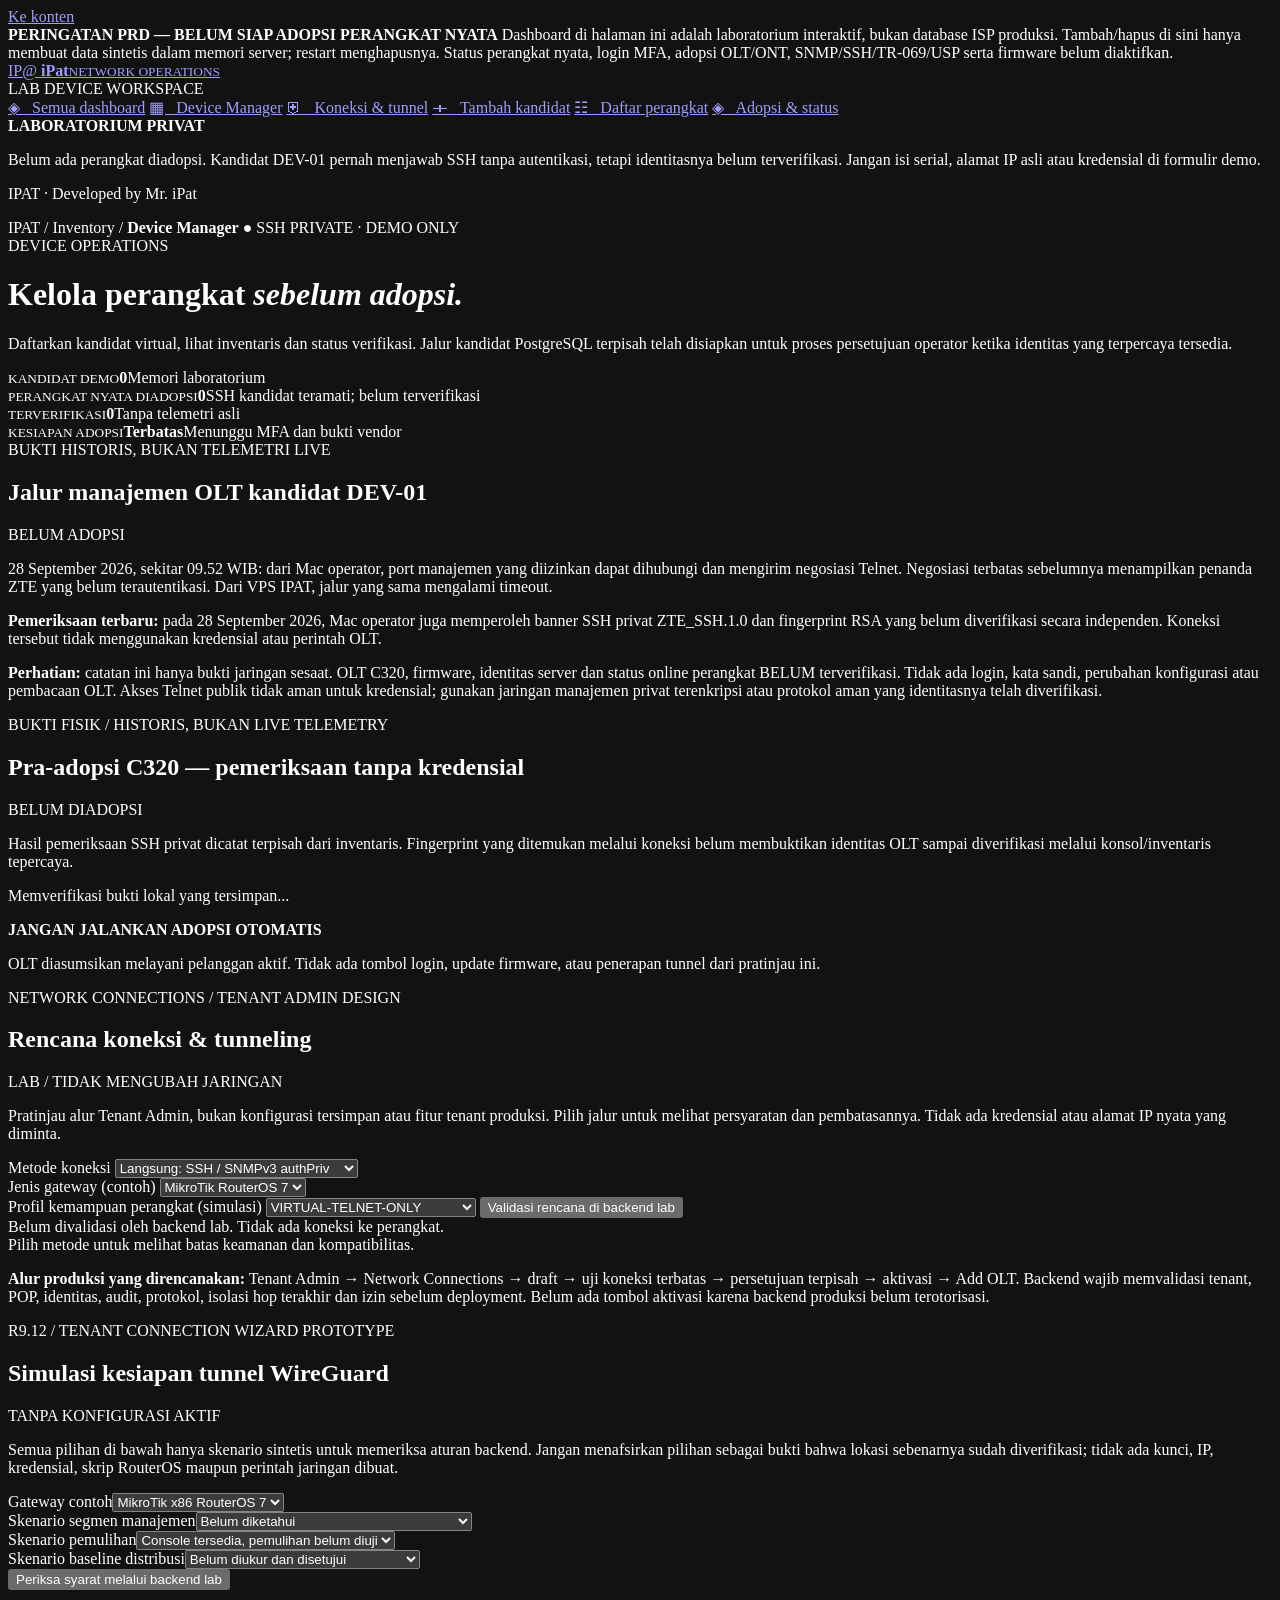
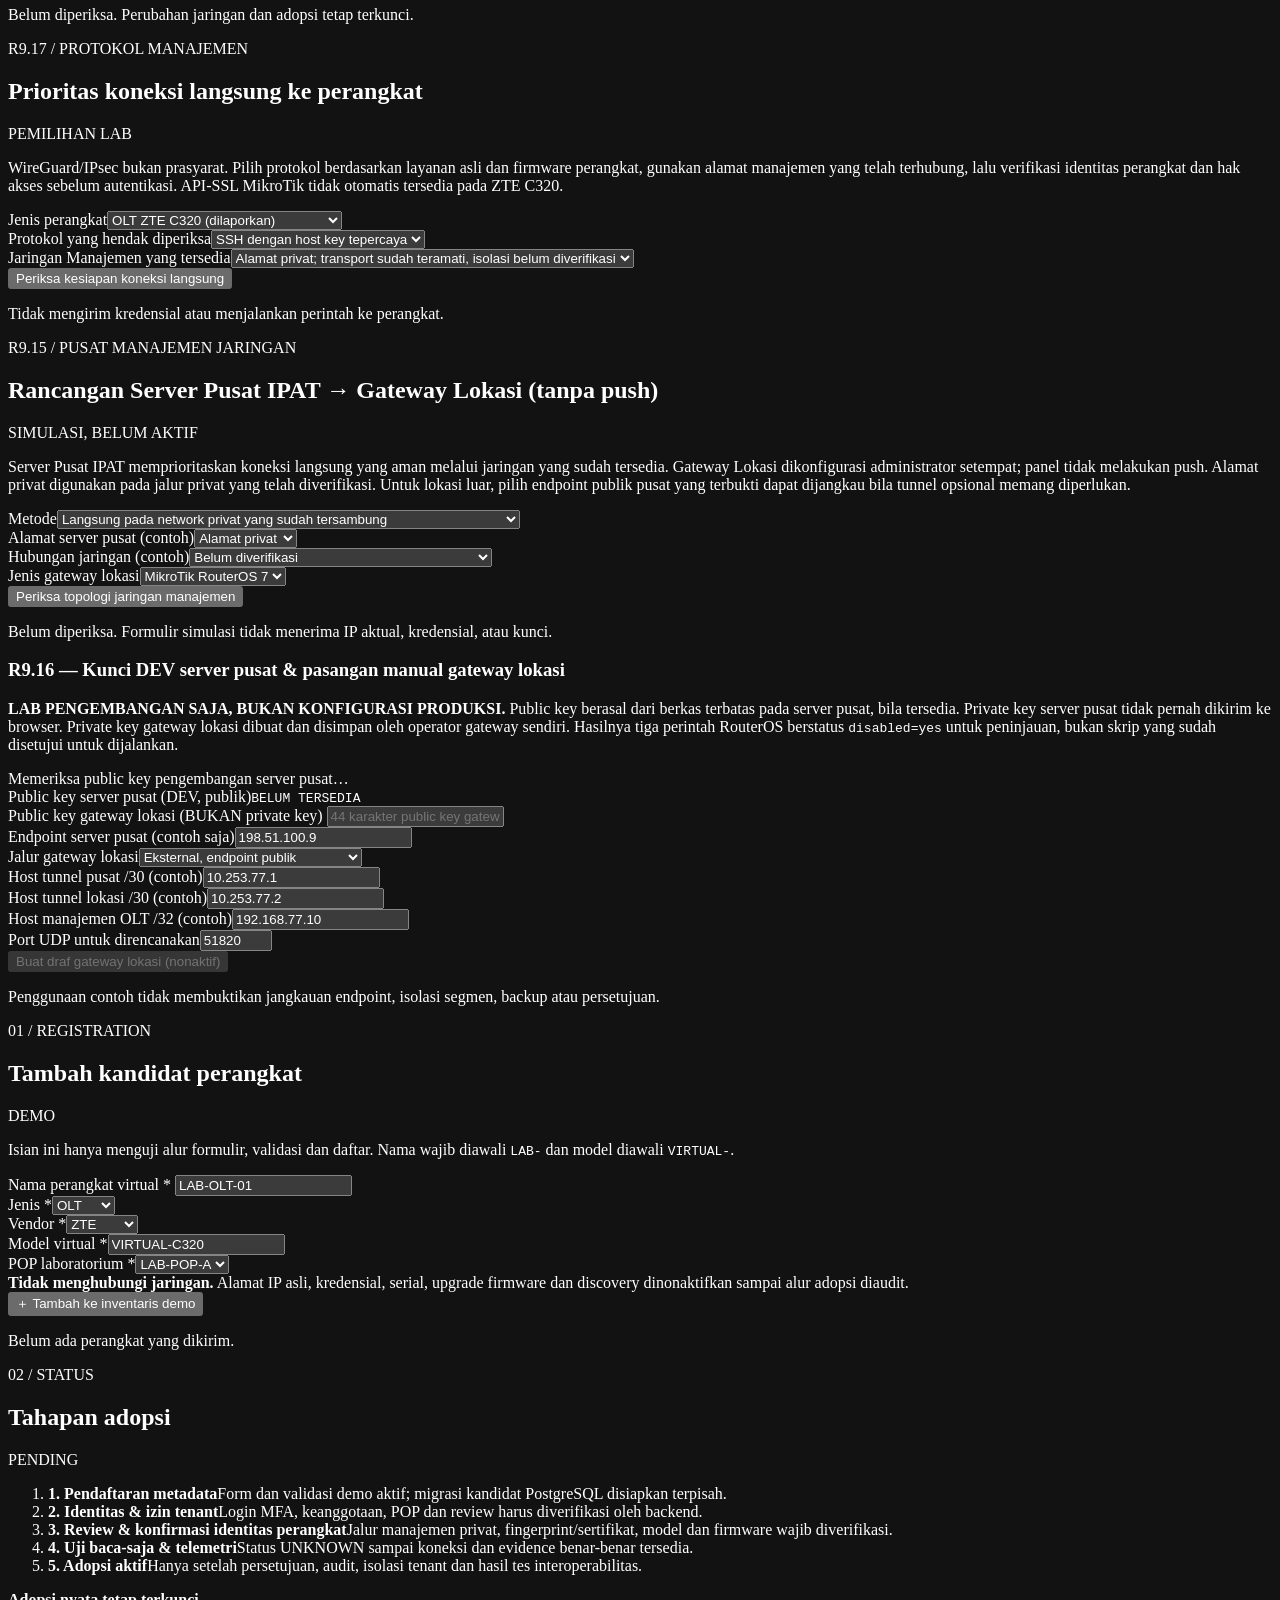
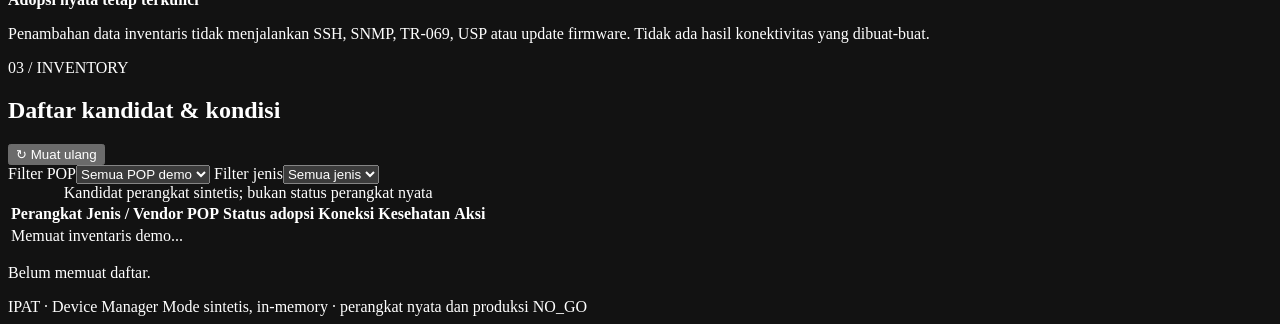
==== web/lab/device-workbench.html @ cdf26972 "chore: synthetic-only sanitized IPAT CI snapshot with no original history" ====
<!doctype html>
<html lang="id">
<head>
  <meta charset="utf-8">
  <meta name="viewport" content="width=device-width,initial-scale=1">
  <meta name="color-scheme" content="dark">
  <meta name="robots" content="noindex,nofollow,noarchive">
  <meta name="referrer" content="no-referrer">
  <title>IPAT | Device Manager · Adoption & Inventory</title>
  <link rel="stylesheet" href="/lab/device-workbench.css">
  <script src="/lab/device-workbench.js" defer></script>
</head>
<body>
<a href="#main" class="skip">Ke konten</a>
<div class="alert" role="alert"><strong>PERINGATAN PRD — BELUM SIAP ADOPSI PERANGKAT NYATA</strong>
  Dashboard di halaman ini adalah laboratorium interaktif, bukan database ISP produksi. Tambah/hapus di sini hanya membuat data sintetis dalam memori server; restart menghapusnya. Status perangkat nyata, login MFA, adopsi OLT/ONT, SNMP/SSH/TR-069/USP serta firmware belum diaktifkan.
</div>
<div class="shell">
  <aside class="sidebar" aria-label="Navigasi">
    <a class="brand" href="/lab/dashboard-preview"><span class="brand-icon">IP<span>@</span></span>
      <span><strong>iPat</strong><small>NETWORK OPERATIONS</small></span></a>
    <div class="sidelabel">LAB DEVICE WORKSPACE</div>
    <nav><a href="/lab/dashboard-preview">◈ &nbsp; Semua dashboard</a>
      <a class="active" href="/lab/device-workbench" aria-current="page">▦ &nbsp; Device Manager</a>
      <a href="#connections">⛨ &nbsp; Koneksi & tunnel</a>
      <a href="#register">＋ &nbsp; Tambah kandidat</a>
      <a href="#inventory">☷ &nbsp; Daftar perangkat</a>
      <a href="#readiness">◈ &nbsp; Adopsi & status</a>
    </nav>
    <div class="sidebottom"><strong>LABORATORIUM PRIVAT</strong><p>Belum ada perangkat diadopsi. Kandidat DEV-01 pernah menjawab SSH tanpa autentikasi, tetapi identitasnya belum terverifikasi. Jangan isi serial, alamat IP asli atau kredensial di formulir demo.</p></div>
    <p class="copyright">IPAT · Developed by Mr. iPat</p>
  </aside>
  <div class="main">
    <header class="topbar"><span>IPAT / Inventory / <b>Device Manager</b></span>
      <span class="env">● SSH PRIVATE · DEMO ONLY</span></header>
    <main id="main">
      <div class="heading"><span class="eyebrow">DEVICE OPERATIONS</span>
        <h1>Kelola perangkat <em>sebelum adopsi.</em></h1>
        <p>Daftarkan kandidat virtual, lihat inventaris dan status verifikasi. Jalur kandidat PostgreSQL terpisah telah disiapkan untuk proses persetujuan operator ketika identitas yang terpercaya tersedia.</p>
      </div>
      <div class="metric-row" aria-label="Ringkasan perangkat">
        <article class="stat"><small>KANDIDAT DEMO</small><strong id="candidate-count">0</strong><span>Memori laboratorium</span></article>
        <article class="stat"><small>PERANGKAT NYATA DIADOPSI</small><strong>0</strong><span>SSH kandidat teramati; belum terverifikasi</span></article>
        <article class="stat"><small>TERVERIFIKASI</small><strong>0</strong><span>Tanpa telemetri asli</span></article>
        <article class="stat"><small>KESIAPAN ADOPSI</small><strong class="amber">Terbatas</strong><span>Menunggu MFA dan bukti vendor</span></article>
      </div>
      <section class="panel" aria-labelledby="physical-network-heading">
        <div class="section-top"><div><span class="eyebrow">BUKTI HISTORIS, BUKAN TELEMETRI LIVE</span><h2 id="physical-network-heading">Jalur manajemen OLT kandidat DEV-01</h2></div><span class="pill amber-pill">BELUM ADOPSI</span></div>
        <p>28 September 2026, sekitar 09.52 WIB: dari Mac operator, port manajemen yang diizinkan dapat dihubungi dan mengirim negosiasi Telnet. Negosiasi terbatas sebelumnya menampilkan penanda ZTE yang belum terautentikasi. Dari VPS IPAT, jalur yang sama mengalami timeout.</p>
        <p><strong>Pemeriksaan terbaru:</strong> pada 28 September 2026, Mac operator juga memperoleh banner SSH privat ZTE_SSH.1.0 dan fingerprint RSA yang belum diverifikasi secara independen. Koneksi tersebut tidak menggunakan kredensial atau perintah OLT.</p>
        <p><strong>Perhatian:</strong> catatan ini hanya bukti jaringan sesaat. OLT C320, firmware, identitas server dan status online perangkat BELUM terverifikasi. Tidak ada login, kata sandi, perubahan konfigurasi atau pembacaan OLT. Akses Telnet publik tidak aman untuk kredensial; gunakan jaringan manajemen privat terenkripsi atau protokol aman yang identitasnya telah diverifikasi.</p>
      </section>
      <section id="physical-readiness" class="panel" aria-labelledby="physical-readiness-title">
        <div class="section-top"><div><span class="eyebrow">BUKTI FISIK / HISTORIS, BUKAN LIVE TELEMETRY</span><h2 id="physical-readiness-title">Pra-adopsi C320 — pemeriksaan tanpa kredensial</h2></div><span class="pill amber-pill">BELUM DIADOPSI</span></div>
        <p>Hasil pemeriksaan SSH privat dicatat terpisah dari inventaris. Fingerprint yang ditemukan melalui koneksi belum membuktikan identitas OLT sampai diverifikasi melalui konsol/inventaris tepercaya.</p>
        <p id="physical-evidence-status" role="status" aria-live="polite">Memverifikasi bukti lokal yang tersimpan...</p>
        <div id="physical-evidence-gates" class="steps" aria-label="Syarat pembacaan perangkat asli"></div>
        <div class="separation"><b>JANGAN JALANKAN ADOPSI OTOMATIS</b><p>OLT diasumsikan melayani pelanggan aktif. Tidak ada tombol login, update firmware, atau penerapan tunnel dari pratinjau ini.</p></div>
      </section>
      <section id="connections" class="panel" aria-labelledby="connections-title">
        <div class="section-top"><div><span class="eyebrow">NETWORK CONNECTIONS / TENANT ADMIN DESIGN</span><h2 id="connections-title">Rencana koneksi & tunneling</h2></div><span class="pill amber-pill">LAB / TIDAK MENGUBAH JARINGAN</span></div>
        <p>Pratinjau alur Tenant Admin, bukan konfigurasi tersimpan atau fitur tenant produksi. Pilih jalur untuk melihat persyaratan dan pembatasannya. Tidak ada kredensial atau alamat IP nyata yang diminta.</p>
        <div class="form-grid">
          <div><label for="connection-method">Metode koneksi</label>
            <select id="connection-method"><option value="direct_secure">Langsung: SSH / SNMPv3 authPriv</option><option value="wireguard">WireGuard (gateway kompatibel)</option><option value="ipsec">IPsec (gateway kompatibel)</option><option value="agent">IPAT site gateway (direncanakan)</option><option value="public_telnet">Telnet publik (tidak memenuhi syarat)</option></select></div>
          <div><label for="connection-gateway">Jenis gateway (contoh)</label>
            <select id="connection-gateway"><option value="routeros7">MikroTik RouterOS 7</option><option value="routeros6">MikroTik RouterOS 6</option><option value="linux">Linux / gateway lain</option><option value="none">Tanpa gateway</option></select></div>
        </div>
        <label for="connection-profile">Profil kemampuan perangkat (simulasi)</label>
        <select id="connection-profile"><option value="VIRTUAL-TELNET-ONLY">VIRTUAL-TELNET-ONLY</option><option value="VIRTUAL-SECURE-MANAGED">VIRTUAL-SECURE-MANAGED</option></select>
        <button id="check-connection" type="button" class="secondary">Validasi rencana di backend lab</button>
        <div class="form-notice" id="server-plan-result" role="status" aria-live="polite">Belum divalidasi oleh backend lab. Tidak ada koneksi ke perangkat.</div>
        <div class="form-notice" id="connection-result" role="status" aria-live="polite">Pilih metode untuk melihat batas keamanan dan kompatibilitas.</div>
        <p><strong>Alur produksi yang direncanakan:</strong> Tenant Admin → Network Connections → draft → uji koneksi terbatas → persetujuan terpisah → aktivasi → Add OLT. Backend wajib memvalidasi tenant, POP, identitas, audit, protokol, isolasi hop terakhir dan izin sebelum deployment. Belum ada tombol aktivasi karena backend produksi belum terotorisasi.</p>
      </section>
      <section id="tunnel-wizard" class="panel" aria-labelledby="tunnel-wizard-title">
        <div class="section-top"><div><span class="eyebrow">R9.12 / TENANT CONNECTION WIZARD PROTOTYPE</span><h2 id="tunnel-wizard-title">Simulasi kesiapan tunnel WireGuard</h2></div><span class="pill amber-pill">TANPA KONFIGURASI AKTIF</span></div>
        <p>Semua pilihan di bawah hanya skenario sintetis untuk memeriksa aturan backend. Jangan menafsirkan pilihan sebagai bukti bahwa lokasi sebenarnya sudah diverifikasi; tidak ada kunci, IP, kredensial, skrip RouterOS maupun perintah jaringan dibuat.</p>
        <div class="form-grid">
          <div><label for="wg-gateway">Gateway contoh</label><select id="wg-gateway"><option value="routeros7_x86">MikroTik x86 RouterOS 7</option><option value="routeros6">MikroTik RouterOS 6</option><option value="other">Lainnya (belum diuji)</option></select></div>
          <div><label for="wg-segmentation">Skenario segmen manajemen</label><select id="wg-segmentation"><option value="unknown">Belum diketahui</option><option value="same_shared_lan">Satu LAN bersama pelanggan</option><option value="verified_isolated">Simulasi: segmen terisolasi dan diverifikasi</option></select></div>
          <div><label for="wg-recovery">Skenario pemulihan</label><select id="wg-recovery"><option value="console_available_untested">Console tersedia, pemulihan belum diuji</option><option value="unknown">Tidak diketahui</option><option value="console_restore_tested">Simulasi: pemulihan console sudah diuji</option></select></div>
          <div><label for="wg-baseline">Skenario baseline distribusi</label><select id="wg-baseline"><option value="unmeasured">Belum diukur dan disetujui</option><option value="approved_measured">Simulasi: sudah diukur dan disetujui</option></select></div>
        </div>
        <button type="button" class="secondary" id="check-wg-review">Periksa syarat melalui backend lab</button>
        <p id="wg-review-status" class="form-notice" role="status" aria-live="polite">Belum diperiksa. Perubahan jaringan dan adopsi tetap terkunci.</p>
        <div id="wg-review-gates" aria-label="Persyaratan yang belum terpenuhi"></div>
      </section>
      <section class="panel" id="direct-protocol-panel" aria-labelledby="direct-protocol-title">
        <div class="section-top"><div><span class="eyebrow">R9.17 / PROTOKOL MANAJEMEN</span><h2 id="direct-protocol-title">Prioritas koneksi langsung ke perangkat</h2></div><span class="pill amber-pill">PEMILIHAN LAB</span></div>
        <p>WireGuard/IPsec bukan prasyarat. Pilih protokol berdasarkan layanan asli dan firmware perangkat, gunakan alamat manajemen yang telah terhubung, lalu verifikasi identitas perangkat dan hak akses sebelum autentikasi. API-SSL MikroTik tidak otomatis tersedia pada ZTE C320.</p>
        <div class="form-grid">
          <div><label for="direct-device-type">Jenis perangkat</label><select id="direct-device-type"><option value="zte_c320">OLT ZTE C320 (dilaporkan)</option><option value="cdata_olt">OLT C-DATA (firmware belum teruji)</option><option value="mikrotik_routeros7">Router MikroTik RouterOS 7</option><option value="ont_tr069">ONT dengan TR-069 teruji</option><option value="ont_usp">ONT dengan TR-369/USP teruji</option></select></div>
          <div><label for="direct-protocol">Protokol yang hendak diperiksa</label><select id="direct-protocol"><option value="ssh_pinned">SSH dengan host key tepercaya</option><option value="snmpv3_authpriv">SNMPv3 authPriv</option></select></div>
          <div><label for="direct-network">Jaringan Manajemen yang tersedia</label><select id="direct-network"><option value="observed_private">Alamat privat; transport sudah teramati, isolasi belum diverifikasi</option><option value="unverified">Jalur belum diverifikasi</option></select></div>
        </div>
        <button type="button" id="direct-protocol-review" class="secondary">Periksa kesiapan koneksi langsung</button>
        <p id="direct-protocol-status" role="status" aria-live="polite" class="form-notice">Tidak mengirim kredensial atau menjalankan perintah ke perangkat.</p>
      </section>
      <section class="panel" id="site-a-hub-panel" aria-labelledby="site-a-hub-title">
        <div class="section-top"><div><span class="eyebrow">R9.15 / PUSAT MANAJEMEN JARINGAN</span><h2 id="site-a-hub-title">Rancangan Server Pusat IPAT → Gateway Lokasi (tanpa push)</h2></div><span class="pill amber-pill">SIMULASI, BELUM AKTIF</span></div>
        <p>Server Pusat IPAT memprioritaskan koneksi langsung yang aman melalui jaringan yang sudah tersedia. Gateway Lokasi dikonfigurasi administrator setempat; panel tidak melakukan push. Alamat privat digunakan pada jalur privat yang telah diverifikasi. Untuk lokasi luar, pilih endpoint publik pusat yang terbukti dapat dijangkau bila tunnel opsional memang diperlukan.</p>
        <div class="form-grid">
          <div><label for="hub-method">Metode</label><select id="hub-method"><option value="direct_private">Langsung pada network privat yang sudah tersambung</option><option value="wireguard">WireGuard opsional: server pusat menerima, gateway lokasi menghubungi</option><option value="ipsec">IPsec: rancangan saja</option></select></div>
          <div><label for="hub-address-scope">Alamat server pusat (contoh)</label><select id="hub-address-scope"><option value="private">Alamat privat</option><option value="public">Alamat publik</option></select></div>
          <div><label for="site-b-path">Hubungan jaringan (contoh)</label><select id="site-b-path"><option value="unverified">Belum diverifikasi</option><option value="verified_private">Jalur privat dua arah telah diverifikasi (simulasi)</option><option value="external">Gateway lokasi berada di jaringan luar</option></select></div>
          <div><label for="site-b-gateway">Jenis gateway lokasi</label><select id="site-b-gateway"><option value="routeros7">MikroTik RouterOS 7</option><option value="linux">Linux</option></select></div>
        </div>
        <button type="button" id="check-site-a-plan" class="secondary">Periksa topologi jaringan manajemen</button>
        <p role="status" aria-live="polite" id="site-a-plan-result" class="form-notice">Belum diperiksa. Formulir simulasi tidak menerima IP aktual, kredensial, atau kunci.</p>
        <div class="divider"></div>
        <h3>R9.16 — Kunci DEV server pusat & pasangan manual gateway lokasi</h3>
        <p><strong>LAB PENGEMBANGAN SAJA, BUKAN KONFIGURASI PRODUKSI.</strong> Public key berasal dari berkas terbatas pada server pusat, bila tersedia. Private key server pusat tidak pernah dikirim ke browser. Private key gateway lokasi dibuat dan disimpan oleh operator gateway sendiri. Hasilnya tiga perintah RouterOS berstatus <code>disabled=yes</code> untuk peninjauan, bukan skrip yang sudah disetujui untuk dijalankan.</p>
        <div id="site-a-key-status" class="form-notice" role="status" aria-live="polite">Memeriksa public key pengembangan server pusat…</div>
        <div class="form-grid"><div><label>Public key server pusat (DEV, publik)</label><code id="site-a-public-key" class="key-display">BELUM TERSEDIA</code></div></div>
        <form id="manual-site-b-form" autocomplete="off">
          <label for="manual-site-b-key">Public key gateway lokasi (BUKAN private key)</label>
          <input id="manual-site-b-key" type="text" maxlength="44" placeholder="44 karakter public key gateway lokasi" autocomplete="off" required />
          <div class="form-grid">
            <div><label for="manual-hub-ip">Endpoint server pusat (contoh saja)</label><input id="manual-hub-ip" maxlength="15" value="198.51.100.9" required /></div>
            <div><label for="manual-external">Jalur gateway lokasi</label><select id="manual-external"><option value="yes">Eksternal, endpoint publik</option><option value="no">Privat, endpoint privat terverifikasi</option></select></div>
            <div><label for="manual-a-ip">Host tunnel pusat /30 (contoh)</label><input id="manual-a-ip" maxlength="15" value="10.253.77.1" required /></div>
            <div><label for="manual-b-ip">Host tunnel lokasi /30 (contoh)</label><input id="manual-b-ip" maxlength="15" value="10.253.77.2" required /></div>
            <div><label for="manual-olt-ip">Host manajemen OLT /32 (contoh)</label><input id="manual-olt-ip" maxlength="15" value="192.168.77.10" required /></div>
            <div><label for="manual-udp-port">Port UDP untuk direncanakan</label><input id="manual-udp-port" type="number" min="1024" max="65535" value="51820" required /></div>
          </div>
          <button type="submit" id="manual-pairing-button" class="secondary" disabled>Buat draf gateway lokasi (nonaktif)</button>
        </form>
        <p id="manual-pairing-status" class="form-notice" role="status" aria-live="polite">Penggunaan contoh tidak membuktikan jangkauan endpoint, isolasi segmen, backup atau persetujuan.</p>
        <pre id="manual-pairing-output" class="key-display" aria-label="Perintah gateway lokasi nonaktif untuk review" style="white-space:pre-wrap;overflow-wrap:anywhere"></pre>
      </section>
      <div class="twocol">
        <section id="register" class="panel" aria-labelledby="register-title">
          <div class="section-top"><div><span class="eyebrow">01 / REGISTRATION</span><h2 id="register-title">Tambah kandidat perangkat</h2></div><span class="pill">DEMO</span></div>
          <p>Isian ini hanya menguji alur formulir, validasi dan daftar. Nama wajib diawali <code>LAB-</code> dan model diawali <code>VIRTUAL-</code>.</p>
          <form id="device-form" autocomplete="off">
            <label for="name">Nama perangkat virtual *</label>
            <input id="name" name="name" maxlength="80" pattern="LAB-[A-Za-z0-9 _.-]+" value="LAB-OLT-01" required>
            <div class="form-grid">
              <div><label for="kind">Jenis *</label><select id="kind" name="kind" required>
                <option value="olt">OLT</option><option value="ont">ONT</option><option value="router">Router</option>
              </select></div>
              <div><label for="vendor">Vendor *</label><select id="vendor" name="vendor" required>
                <option value="ZTE">ZTE</option><option value="C-DATA">C-DATA</option>
                <option value="VSOL">VSOL</option><option value="MikroTik">MikroTik</option><option value="Other">Other</option>
              </select></div>
              <div><label for="model">Model virtual *</label><input id="model" maxlength="80" value="VIRTUAL-C320" pattern="VIRTUAL-[A-Za-z0-9 _.-]+" required></div>
              <div><label for="pop">POP laboratorium *</label><select id="pop"><option value="lab-pop-a">LAB-POP-A</option><option value="lab-pop-b">LAB-POP-B</option></select></div>
            </div>
            <div class="form-notice"><strong>Tidak menghubungi jaringan.</strong> Alamat IP asli, kredensial, serial, upgrade firmware dan discovery dinonaktifkan sampai alur adopsi diaudit.</div>
            <button class="primary" id="add" type="submit">＋ Tambah ke inventaris demo</button>
            <p id="form-status" role="status" aria-live="polite">Belum ada perangkat yang dikirim.</p>
          </form>
        </section>
        <section id="readiness" class="panel" aria-labelledby="readiness-title">
          <div class="section-top"><div><span class="eyebrow">02 / STATUS</span><h2 id="readiness-title">Tahapan adopsi</h2></div><span class="pill amber-pill">PENDING</span></div>
          <ol class="steps">
            <li class="current"><b>1. Pendaftaran metadata</b><span>Form dan validasi demo aktif; migrasi kandidat PostgreSQL disiapkan terpisah.</span></li>
            <li><b>2. Identitas & izin tenant</b><span>Login MFA, keanggotaan, POP dan review harus diverifikasi oleh backend.</span></li>
            <li><b>3. Review & konfirmasi identitas perangkat</b><span>Jalur manajemen privat, fingerprint/sertifikat, model dan firmware wajib diverifikasi.</span></li>
            <li><b>4. Uji baca-saja & telemetri</b><span>Status UNKNOWN sampai koneksi dan evidence benar-benar tersedia.</span></li>
            <li><b>5. Adopsi aktif</b><span>Hanya setelah persetujuan, audit, isolasi tenant dan hasil tes interoperabilitas.</span></li>
          </ol>
          <div class="separation"><b>Adopsi nyata tetap terkunci</b><p>Penambahan data inventaris tidak menjalankan SSH, SNMP, TR-069, USP atau update firmware. Tidak ada hasil konektivitas yang dibuat-buat.</p></div>
        </section>
      </div>
      <section class="panel inventory" id="inventory" aria-labelledby="inventory-title">
        <div class="section-top"><div><span class="eyebrow">03 / INVENTORY</span><h2 id="inventory-title">Daftar kandidat & kondisi</h2></div><button id="refresh" type="button" class="secondary">↻ Muat ulang</button></div>
        <div class="filters"><label for="pop-filter">Filter POP</label><select id="pop-filter"><option value="all">Semua POP demo</option><option value="lab-pop-a">LAB-POP-A</option><option value="lab-pop-b">LAB-POP-B</option></select>
          <label for="kind-filter">Filter jenis</label><select id="kind-filter"><option value="all">Semua jenis</option><option value="olt">OLT</option><option value="ont">ONT</option><option value="router">Router</option></select></div>
        <div class="table-scroll"><table><caption class="sr-only">Kandidat perangkat sintetis; bukan status perangkat nyata</caption>
          <thead><tr><th>Perangkat</th><th>Jenis / Vendor</th><th>POP</th><th>Status adopsi</th><th>Koneksi</th><th>Kesehatan</th><th>Aksi</th></tr></thead>
          <tbody id="rows"><tr><td colspan="7">Memuat inventaris demo...</td></tr></tbody>
        </table></div>
        <p id="list-status" role="status" aria-live="polite">Belum memuat daftar.</p>
      </section>
      <footer>IPAT · Device Manager <span>Mode sintetis, in-memory · perangkat nyata dan produksi NO_GO</span></footer>
    </main>
  </div>
</div>
</body></html>
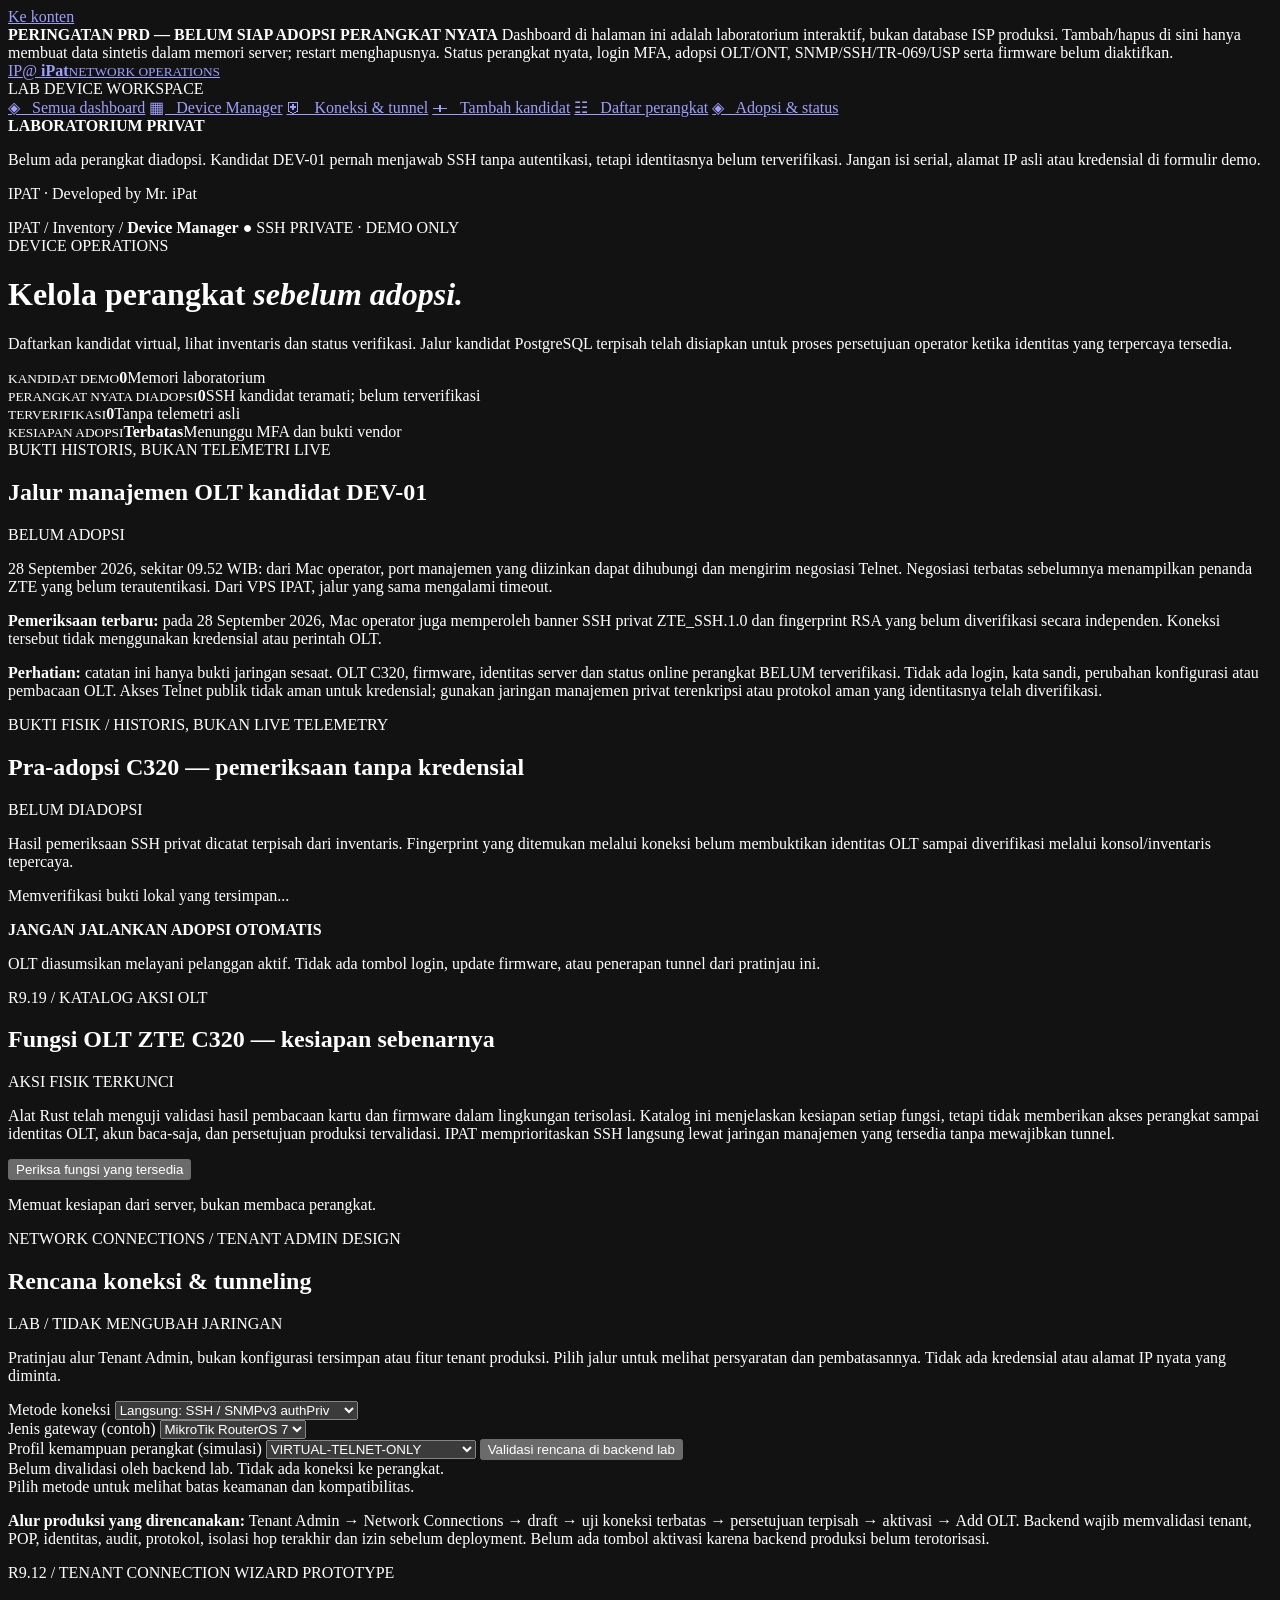
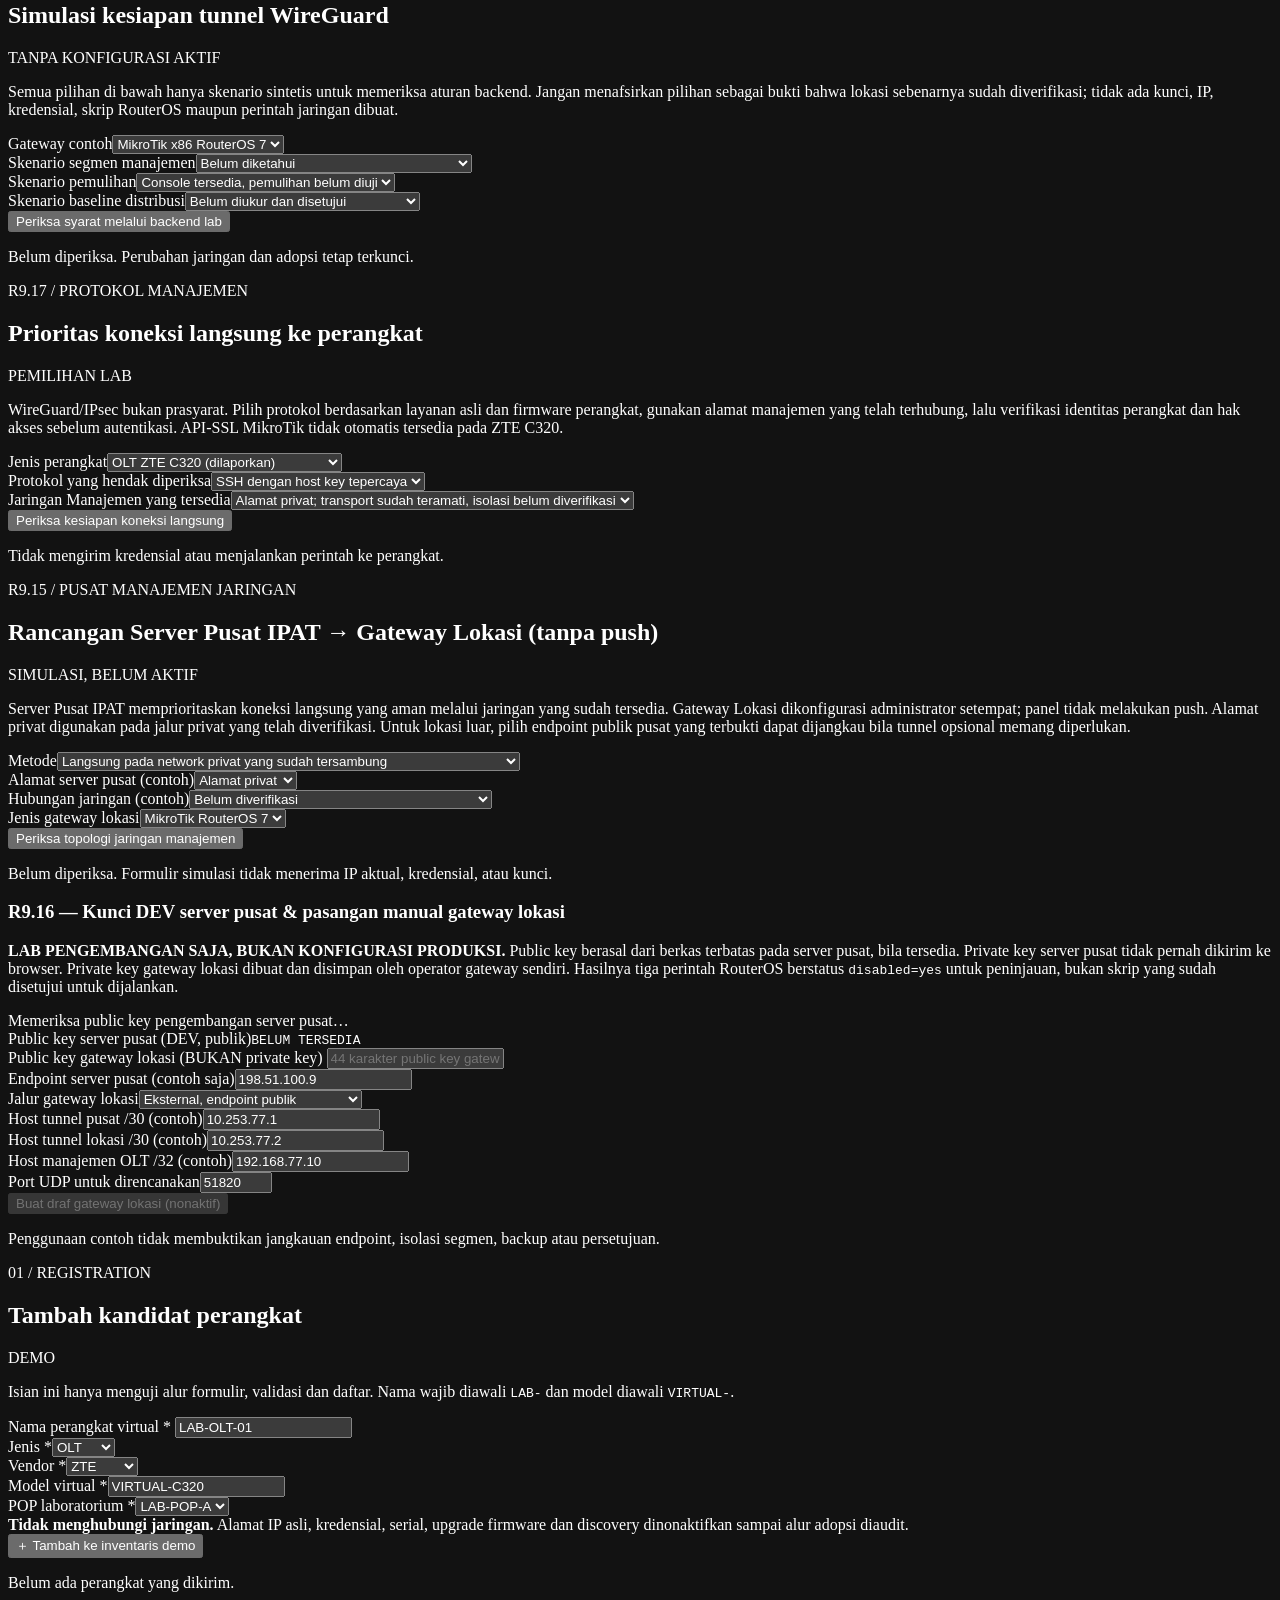
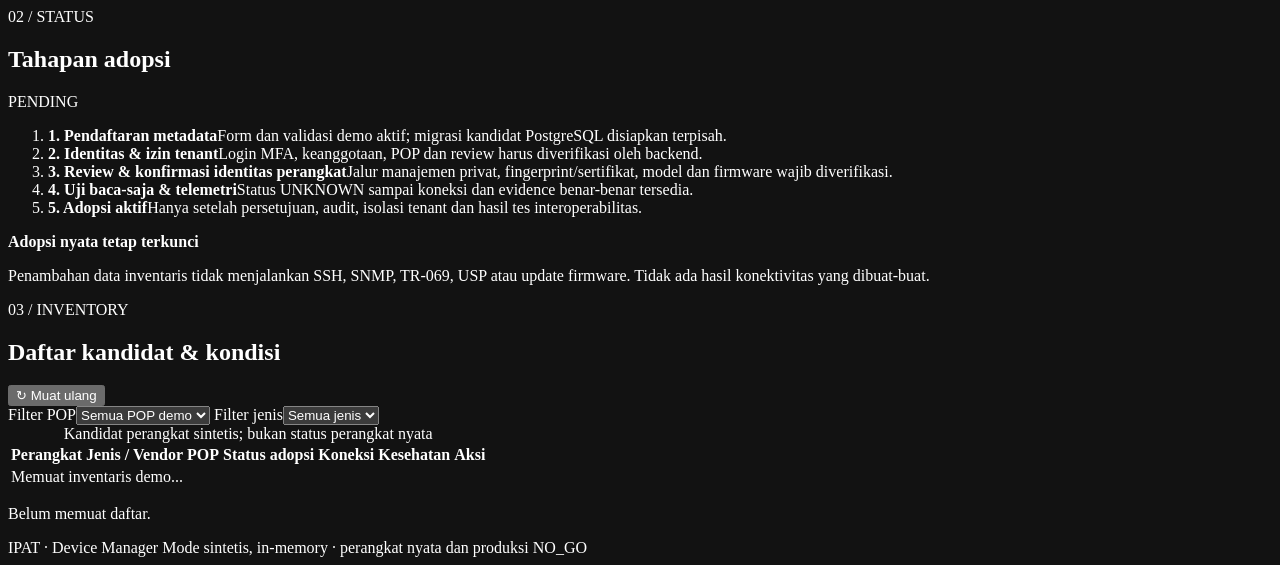
==== commit 5340d3c0: "feat: sync sanitized R9.19 C320 action catalog with protected source map" ====
--- a/web/lab/device-workbench.html
+++ b/web/lab/device-workbench.html
@@ -56,6 +56,13 @@
         <p id="physical-evidence-status" role="status" aria-live="polite">Memverifikasi bukti lokal yang tersimpan...</p>
         <div id="physical-evidence-gates" class="steps" aria-label="Syarat pembacaan perangkat asli"></div>
         <div class="separation"><b>JANGAN JALANKAN ADOPSI OTOMATIS</b><p>OLT diasumsikan melayani pelanggan aktif. Tidak ada tombol login, update firmware, atau penerapan tunnel dari pratinjau ini.</p></div>
+      </section>
+      <section class="panel" id="c320-operations" aria-labelledby="c320-operations-title">
+        <div class="section-top"><div><span class="eyebrow">R9.19 / KATALOG AKSI OLT</span><h2 id="c320-operations-title">Fungsi OLT ZTE C320 — kesiapan sebenarnya</h2></div><span class="pill amber-pill">AKSI FISIK TERKUNCI</span></div>
+        <p>Alat Rust telah menguji validasi hasil pembacaan kartu dan firmware dalam lingkungan terisolasi. Katalog ini menjelaskan kesiapan setiap fungsi, tetapi tidak memberikan akses perangkat sampai identitas OLT, akun baca-saja, dan persetujuan produksi tervalidasi. IPAT memprioritaskan SSH langsung lewat jaringan manajemen yang tersedia tanpa mewajibkan tunnel.</p>
+        <button id="refresh-c320-actions" type="button" class="secondary">Periksa fungsi yang tersedia</button>
+        <p id="c320-actions-status" class="form-notice" role="status" aria-live="polite">Memuat kesiapan dari server, bukan membaca perangkat.</p>
+        <div id="c320-actions-list" class="steps" aria-label="Fitur perangkat dan persyaratan"></div>
       </section>
       <section id="connections" class="panel" aria-labelledby="connections-title">
         <div class="section-top"><div><span class="eyebrow">NETWORK CONNECTIONS / TENANT ADMIN DESIGN</span><h2 id="connections-title">Rencana koneksi & tunneling</h2></div><span class="pill amber-pill">LAB / TIDAK MENGUBAH JARINGAN</span></div>
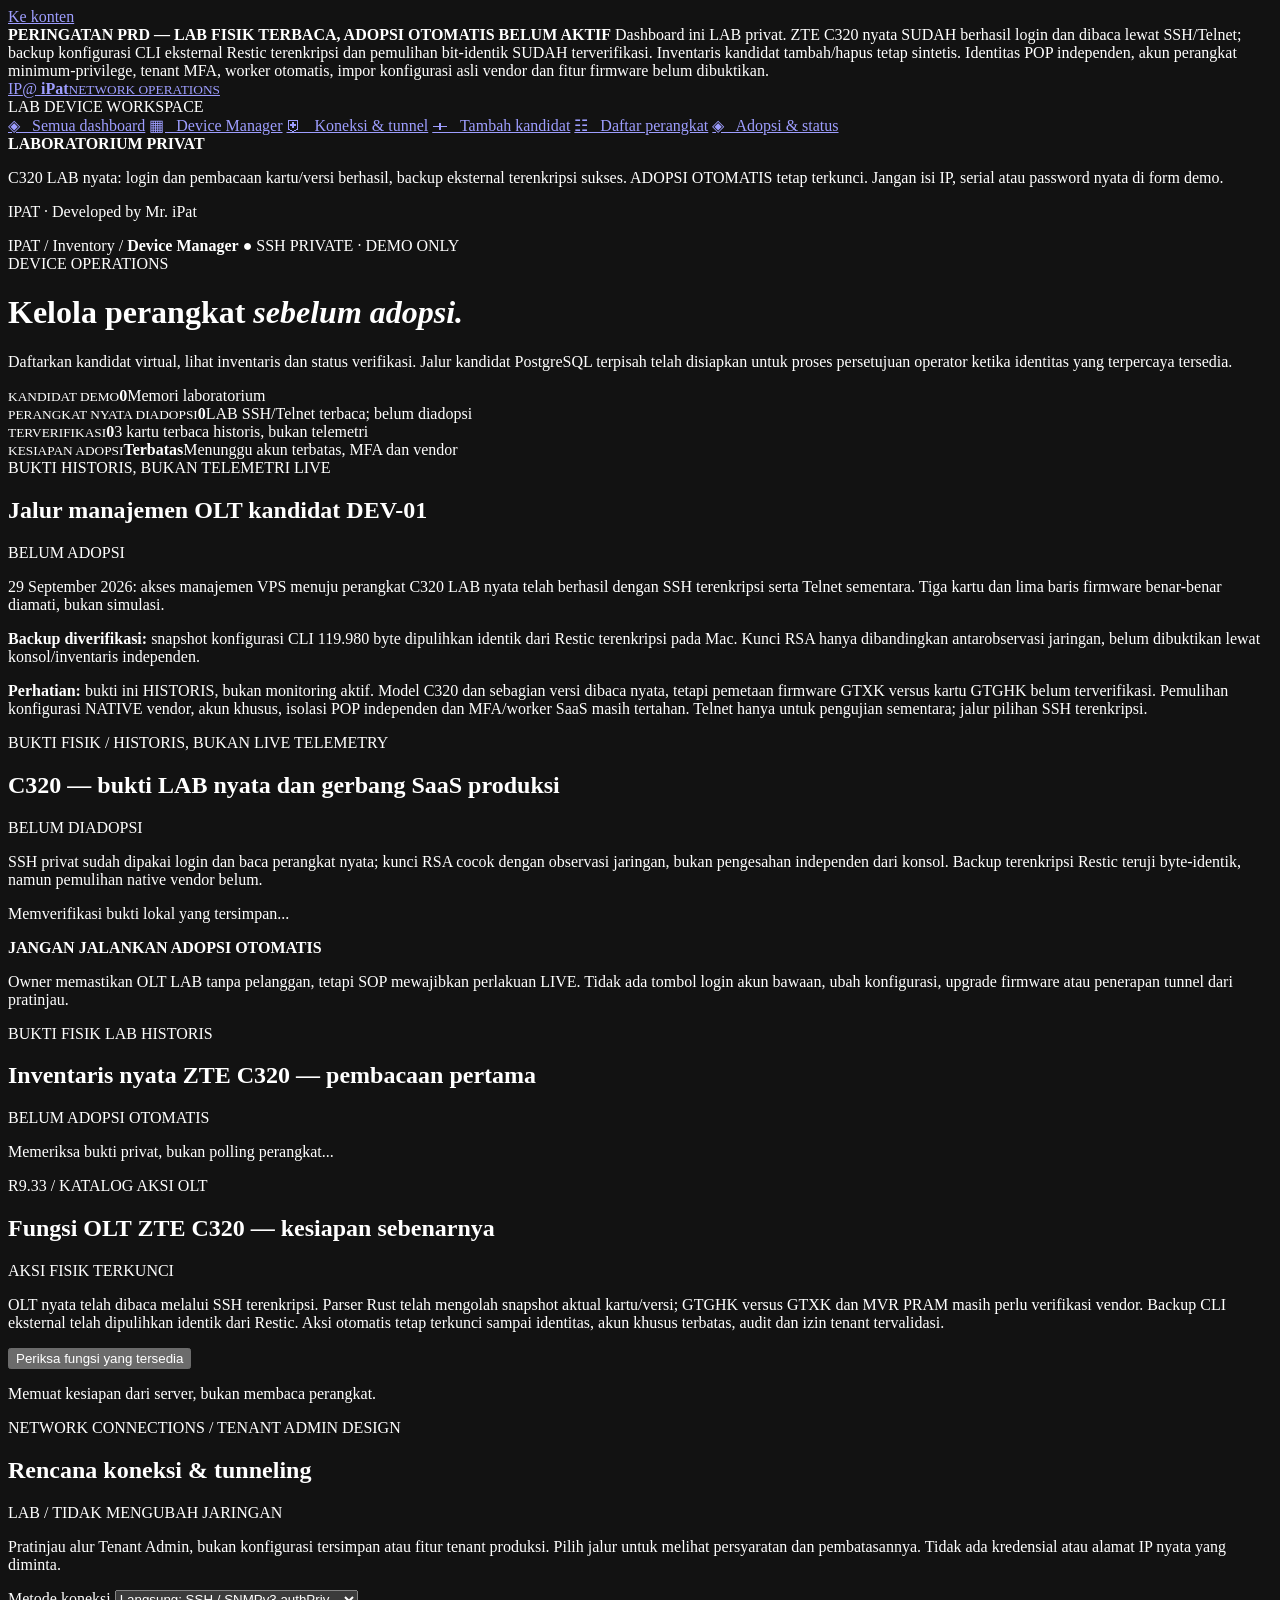
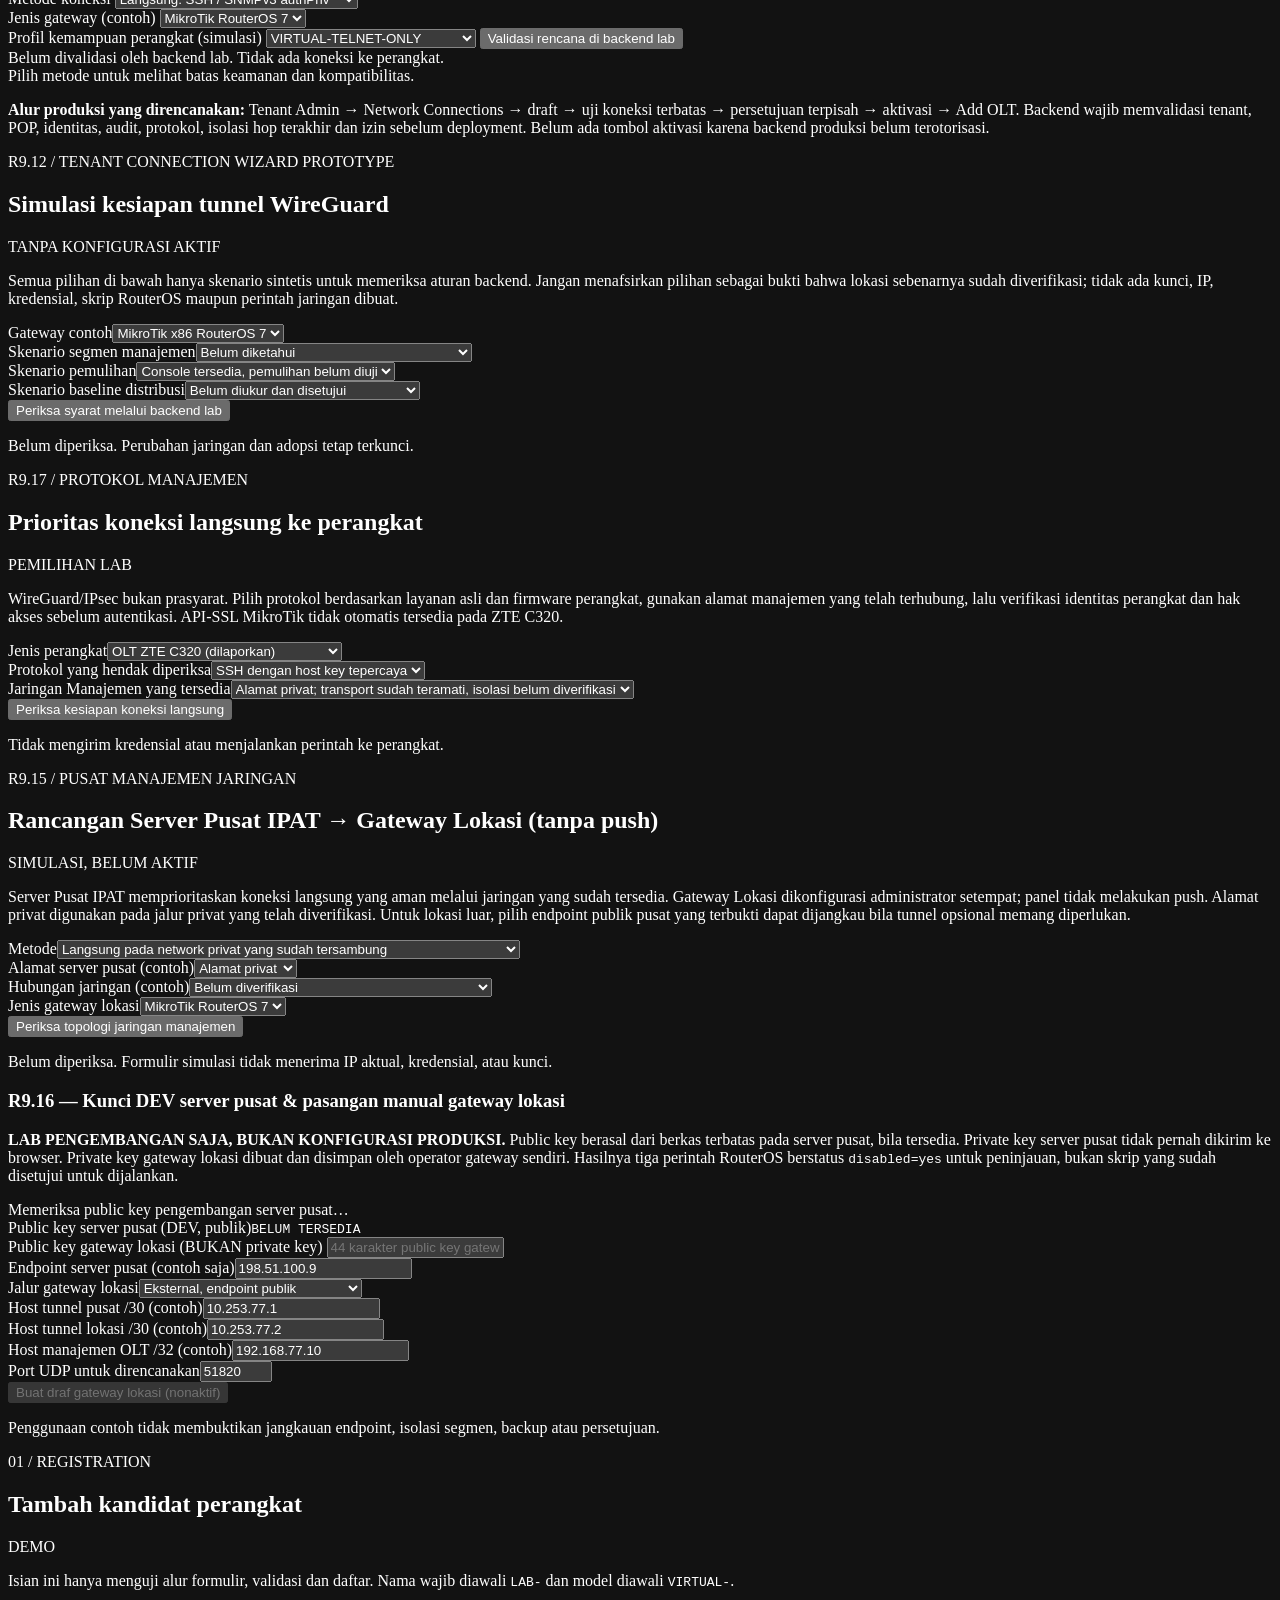
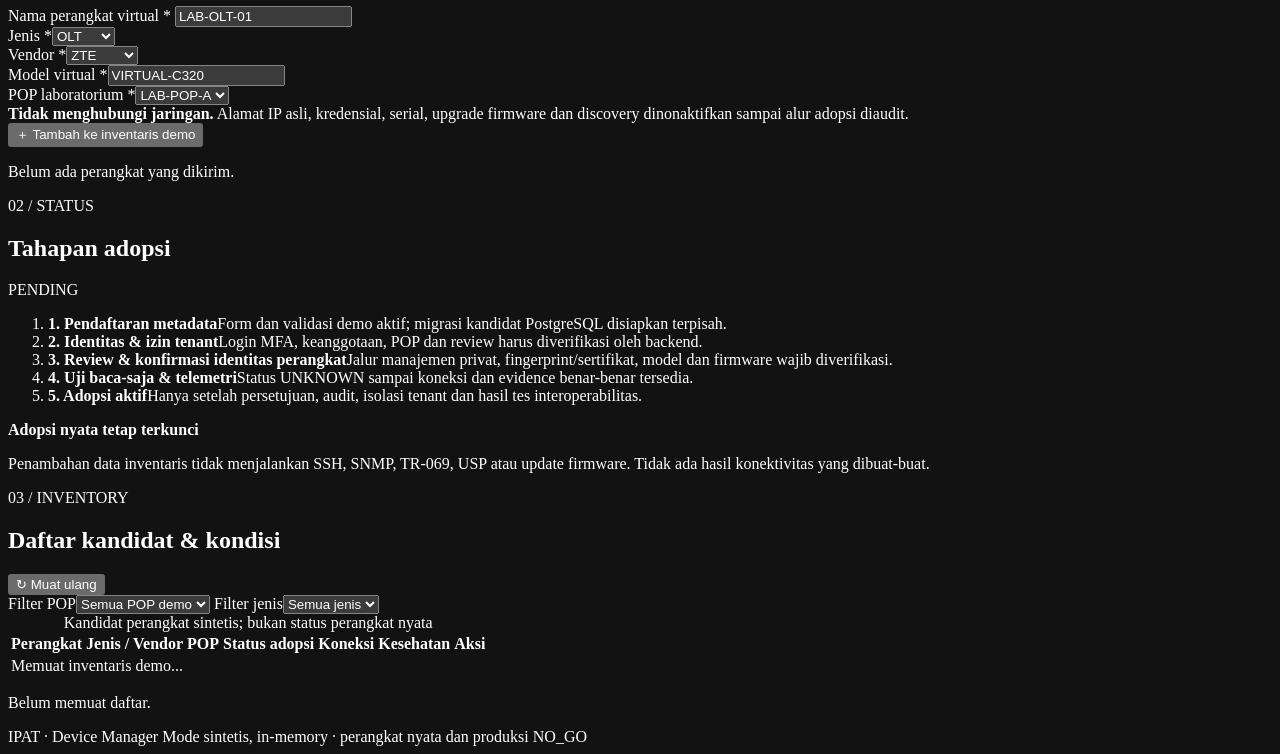
==== commit 2f23b2c7: "test: publish synthetic-only C320 off-VPS proof and fail-closed historic inventory" ====
--- a/web/lab/device-workbench.html
+++ b/web/lab/device-workbench.html
@@ -9,11 +9,12 @@
   <title>IPAT | Device Manager · Adoption & Inventory</title>
   <link rel="stylesheet" href="/lab/device-workbench.css">
   <script src="/lab/device-workbench.js" defer></script>
+  <script src="/lab/c320-first-real-inventory.js" defer></script>
 </head>
 <body>
 <a href="#main" class="skip">Ke konten</a>
-<div class="alert" role="alert"><strong>PERINGATAN PRD — BELUM SIAP ADOPSI PERANGKAT NYATA</strong>
-  Dashboard di halaman ini adalah laboratorium interaktif, bukan database ISP produksi. Tambah/hapus di sini hanya membuat data sintetis dalam memori server; restart menghapusnya. Status perangkat nyata, login MFA, adopsi OLT/ONT, SNMP/SSH/TR-069/USP serta firmware belum diaktifkan.
+<div class="alert" role="alert"><strong>PERINGATAN PRD — LAB FISIK TERBACA, ADOPSI OTOMATIS BELUM AKTIF</strong>
+  Dashboard ini LAB privat. ZTE C320 nyata SUDAH berhasil login dan dibaca lewat SSH/Telnet; backup konfigurasi CLI eksternal Restic terenkripsi dan pemulihan bit-identik SUDAH terverifikasi. Inventaris kandidat tambah/hapus tetap sintetis. Identitas POP independen, akun perangkat minimum-privilege, tenant MFA, worker otomatis, impor konfigurasi asli vendor dan fitur firmware belum dibuktikan.
 </div>
 <div class="shell">
   <aside class="sidebar" aria-label="Navigasi">
@@ -27,7 +28,7 @@
       <a href="#inventory">☷ &nbsp; Daftar perangkat</a>
       <a href="#readiness">◈ &nbsp; Adopsi & status</a>
     </nav>
-    <div class="sidebottom"><strong>LABORATORIUM PRIVAT</strong><p>Belum ada perangkat diadopsi. Kandidat DEV-01 pernah menjawab SSH tanpa autentikasi, tetapi identitasnya belum terverifikasi. Jangan isi serial, alamat IP asli atau kredensial di formulir demo.</p></div>
+    <div class="sidebottom"><strong>LABORATORIUM PRIVAT</strong><p>C320 LAB nyata: login dan pembacaan kartu/versi berhasil, backup eksternal terenkripsi sukses. ADOPSI OTOMATIS tetap terkunci. Jangan isi IP, serial atau password nyata di form demo.</p></div>
     <p class="copyright">IPAT · Developed by Mr. iPat</p>
   </aside>
   <div class="main">
@@ -40,26 +41,33 @@
       </div>
       <div class="metric-row" aria-label="Ringkasan perangkat">
         <article class="stat"><small>KANDIDAT DEMO</small><strong id="candidate-count">0</strong><span>Memori laboratorium</span></article>
-        <article class="stat"><small>PERANGKAT NYATA DIADOPSI</small><strong>0</strong><span>SSH kandidat teramati; belum terverifikasi</span></article>
-        <article class="stat"><small>TERVERIFIKASI</small><strong>0</strong><span>Tanpa telemetri asli</span></article>
-        <article class="stat"><small>KESIAPAN ADOPSI</small><strong class="amber">Terbatas</strong><span>Menunggu MFA dan bukti vendor</span></article>
+        <article class="stat"><small>PERANGKAT NYATA DIADOPSI</small><strong>0</strong><span>LAB SSH/Telnet terbaca; belum diadopsi</span></article>
+        <article class="stat"><small>TERVERIFIKASI</small><strong>0</strong><span>3 kartu terbaca historis, bukan telemetri</span></article>
+        <article class="stat"><small>KESIAPAN ADOPSI</small><strong class="amber">Terbatas</strong><span>Menunggu akun terbatas, MFA dan vendor</span></article>
       </div>
       <section class="panel" aria-labelledby="physical-network-heading">
         <div class="section-top"><div><span class="eyebrow">BUKTI HISTORIS, BUKAN TELEMETRI LIVE</span><h2 id="physical-network-heading">Jalur manajemen OLT kandidat DEV-01</h2></div><span class="pill amber-pill">BELUM ADOPSI</span></div>
-        <p>28 September 2026, sekitar 09.52 WIB: dari Mac operator, port manajemen yang diizinkan dapat dihubungi dan mengirim negosiasi Telnet. Negosiasi terbatas sebelumnya menampilkan penanda ZTE yang belum terautentikasi. Dari VPS IPAT, jalur yang sama mengalami timeout.</p>
-        <p><strong>Pemeriksaan terbaru:</strong> pada 28 September 2026, Mac operator juga memperoleh banner SSH privat ZTE_SSH.1.0 dan fingerprint RSA yang belum diverifikasi secara independen. Koneksi tersebut tidak menggunakan kredensial atau perintah OLT.</p>
-        <p><strong>Perhatian:</strong> catatan ini hanya bukti jaringan sesaat. OLT C320, firmware, identitas server dan status online perangkat BELUM terverifikasi. Tidak ada login, kata sandi, perubahan konfigurasi atau pembacaan OLT. Akses Telnet publik tidak aman untuk kredensial; gunakan jaringan manajemen privat terenkripsi atau protokol aman yang identitasnya telah diverifikasi.</p>
+        <p>29 September 2026: akses manajemen VPS menuju perangkat C320 LAB nyata telah berhasil dengan SSH terenkripsi serta Telnet sementara. Tiga kartu dan lima baris firmware benar-benar diamati, bukan simulasi.</p>
+        <p><strong>Backup diverifikasi:</strong> snapshot konfigurasi CLI 119.980 byte dipulihkan identik dari Restic terenkripsi pada Mac. Kunci RSA hanya dibandingkan antarobservasi jaringan, belum dibuktikan lewat konsol/inventaris independen.</p>
+        <p><strong>Perhatian:</strong> bukti ini HISTORIS, bukan monitoring aktif. Model C320 dan sebagian versi dibaca nyata, tetapi pemetaan firmware GTXK versus kartu GTGHK belum terverifikasi. Pemulihan konfigurasi NATIVE vendor, akun khusus, isolasi POP independen dan MFA/worker SaaS masih tertahan. Telnet hanya untuk pengujian sementara; jalur pilihan SSH terenkripsi.</p>
       </section>
       <section id="physical-readiness" class="panel" aria-labelledby="physical-readiness-title">
-        <div class="section-top"><div><span class="eyebrow">BUKTI FISIK / HISTORIS, BUKAN LIVE TELEMETRY</span><h2 id="physical-readiness-title">Pra-adopsi C320 — pemeriksaan tanpa kredensial</h2></div><span class="pill amber-pill">BELUM DIADOPSI</span></div>
-        <p>Hasil pemeriksaan SSH privat dicatat terpisah dari inventaris. Fingerprint yang ditemukan melalui koneksi belum membuktikan identitas OLT sampai diverifikasi melalui konsol/inventaris tepercaya.</p>
+        <div class="section-top"><div><span class="eyebrow">BUKTI FISIK / HISTORIS, BUKAN LIVE TELEMETRY</span><h2 id="physical-readiness-title">C320 — bukti LAB nyata dan gerbang SaaS produksi</h2></div><span class="pill amber-pill">BELUM DIADOPSI</span></div>
+        <p>SSH privat sudah dipakai login dan baca perangkat nyata; kunci RSA cocok dengan observasi jaringan, bukan pengesahan independen dari konsol. Backup terenkripsi Restic teruji byte-identik, namun pemulihan native vendor belum.</p>
         <p id="physical-evidence-status" role="status" aria-live="polite">Memverifikasi bukti lokal yang tersimpan...</p>
         <div id="physical-evidence-gates" class="steps" aria-label="Syarat pembacaan perangkat asli"></div>
-        <div class="separation"><b>JANGAN JALANKAN ADOPSI OTOMATIS</b><p>OLT diasumsikan melayani pelanggan aktif. Tidak ada tombol login, update firmware, atau penerapan tunnel dari pratinjau ini.</p></div>
+        <div class="separation"><b>JANGAN JALANKAN ADOPSI OTOMATIS</b><p>Owner memastikan OLT LAB tanpa pelanggan, tetapi SOP mewajibkan perlakuan LIVE. Tidak ada tombol login akun bawaan, ubah konfigurasi, upgrade firmware atau penerapan tunnel dari pratinjau.</p></div>
+      </section>
+      <section class="panel" id="c320-real-first-read" aria-labelledby="c320-real-first-read-title">
+        <div class="section-top"><div><span class="eyebrow">BUKTI FISIK LAB HISTORIS</span>
+          <h2 id="c320-real-first-read-title">Inventaris nyata ZTE C320 — pembacaan pertama</h2></div>
+          <span class="pill amber-pill">BELUM ADOPSI OTOMATIS</span></div>
+        <p id="c320-real-inventory-status" role="status" aria-live="polite">Memeriksa bukti privat, bukan polling perangkat...</p>
+        <div id="c320-real-inventory" class="steps" aria-label="Tiga kartu fisik historis"></div>
       </section>
       <section class="panel" id="c320-operations" aria-labelledby="c320-operations-title">
-        <div class="section-top"><div><span class="eyebrow">R9.19 / KATALOG AKSI OLT</span><h2 id="c320-operations-title">Fungsi OLT ZTE C320 — kesiapan sebenarnya</h2></div><span class="pill amber-pill">AKSI FISIK TERKUNCI</span></div>
-        <p>Alat Rust telah menguji validasi hasil pembacaan kartu dan firmware dalam lingkungan terisolasi. Katalog ini menjelaskan kesiapan setiap fungsi, tetapi tidak memberikan akses perangkat sampai identitas OLT, akun baca-saja, dan persetujuan produksi tervalidasi. IPAT memprioritaskan SSH langsung lewat jaringan manajemen yang tersedia tanpa mewajibkan tunnel.</p>
+        <div class="section-top"><div><span class="eyebrow">R9.33 / KATALOG AKSI OLT</span><h2 id="c320-operations-title">Fungsi OLT ZTE C320 — kesiapan sebenarnya</h2></div><span class="pill amber-pill">AKSI FISIK TERKUNCI</span></div>
+        <p>OLT nyata telah dibaca melalui SSH terenkripsi. Parser Rust telah mengolah snapshot aktual kartu/versi; GTGHK versus GTXK dan MVR PRAM masih perlu verifikasi vendor. Backup CLI eksternal telah dipulihkan identik dari Restic. Aksi otomatis tetap terkunci sampai identitas, akun khusus terbatas, audit dan izin tenant tervalidasi.</p>
         <button id="refresh-c320-actions" type="button" class="secondary">Periksa fungsi yang tersedia</button>
         <p id="c320-actions-status" class="form-notice" role="status" aria-live="polite">Memuat kesiapan dari server, bukan membaca perangkat.</p>
         <div id="c320-actions-list" class="steps" aria-label="Fitur perangkat dan persyaratan"></div>
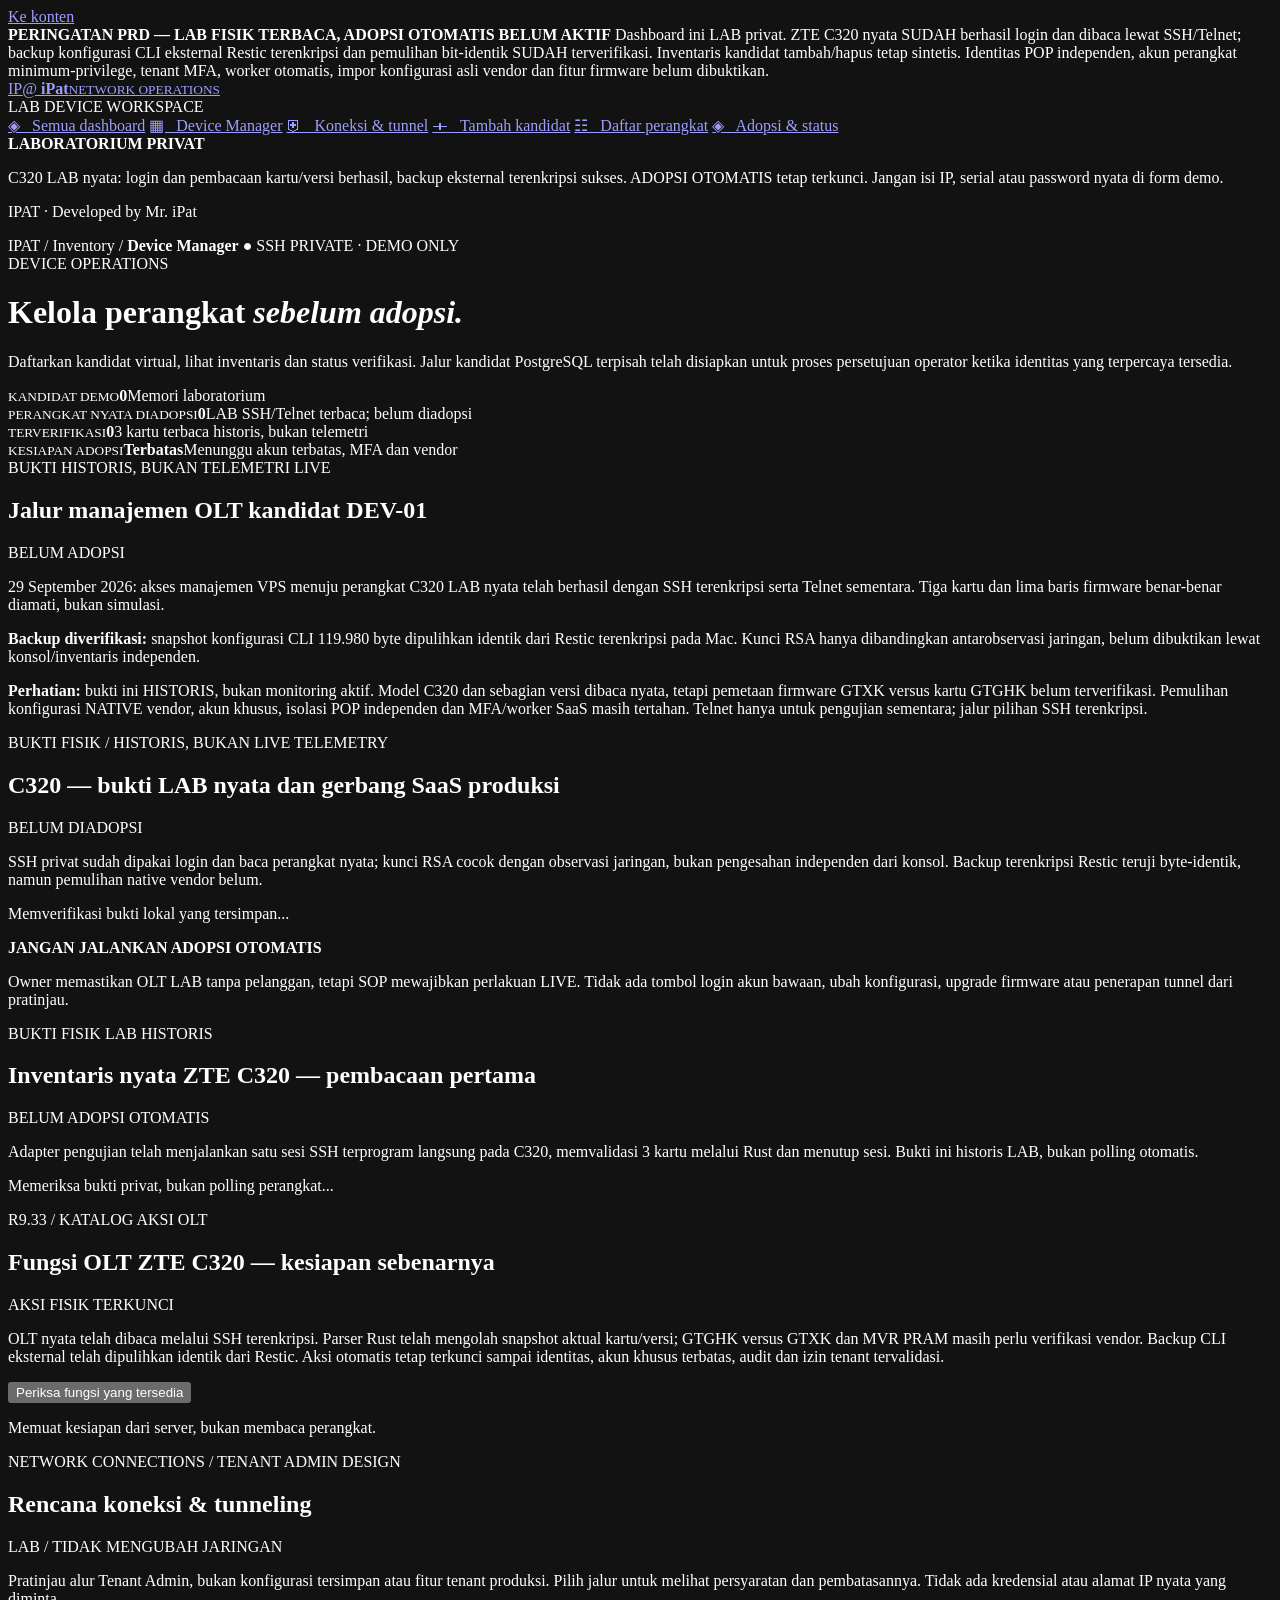
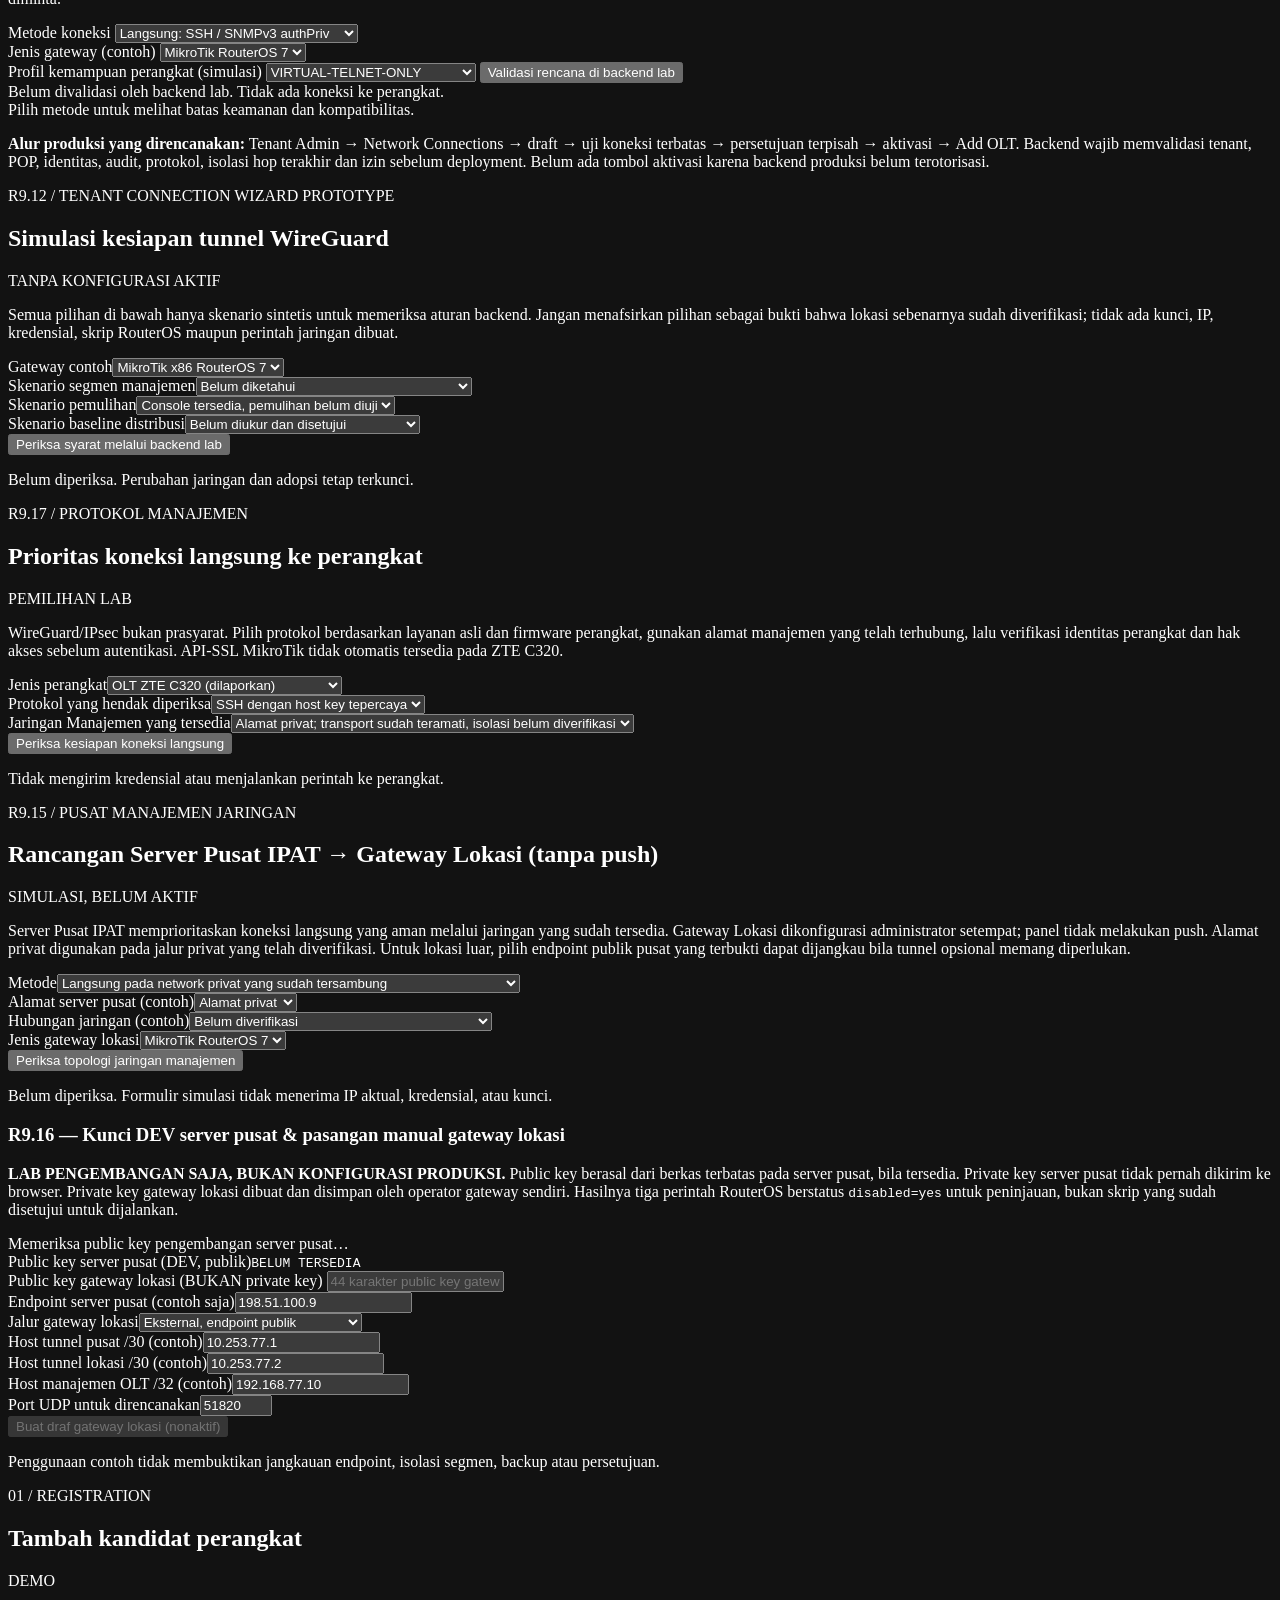
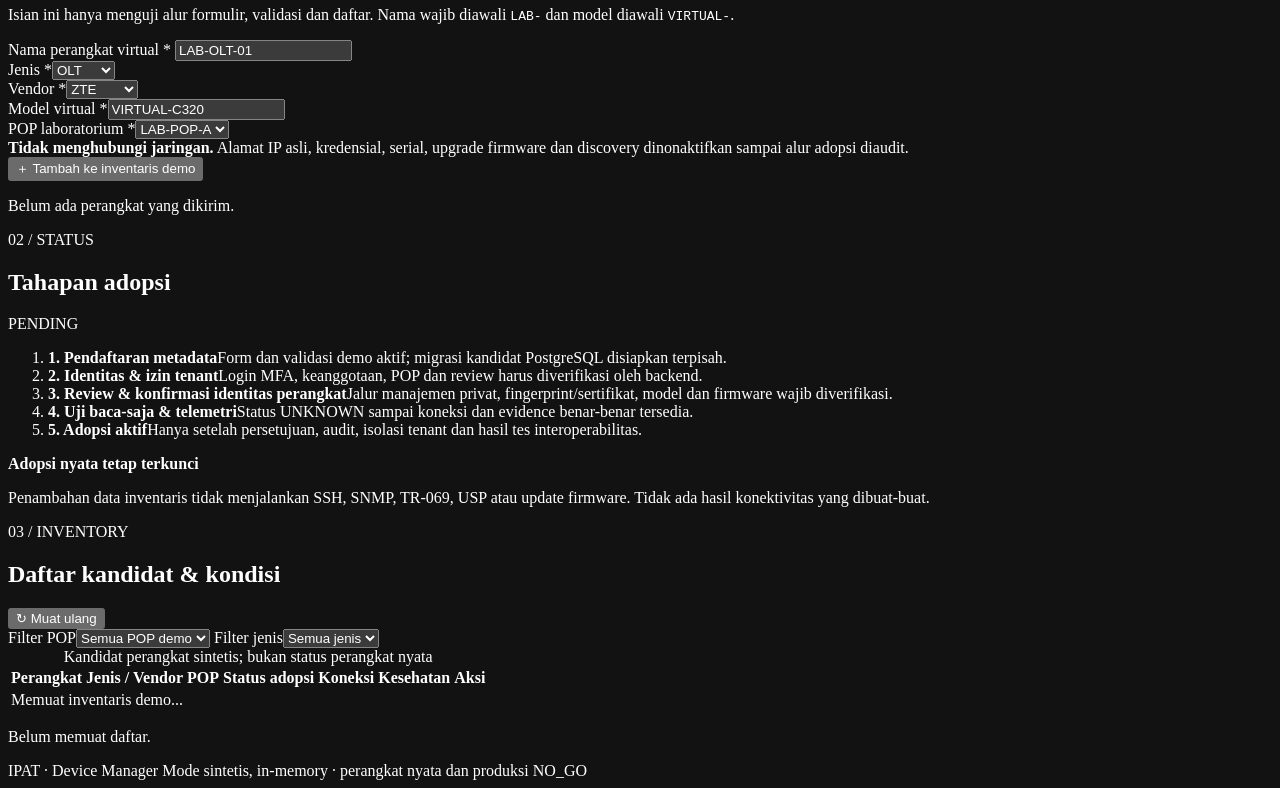
==== commit 096dce8e: "test: sanitize ephemeral one-shot C320 adapter and synthetic denied production controls" ====
--- a/web/lab/device-workbench.html
+++ b/web/lab/device-workbench.html
@@ -62,6 +62,7 @@
         <div class="section-top"><div><span class="eyebrow">BUKTI FISIK LAB HISTORIS</span>
           <h2 id="c320-real-first-read-title">Inventaris nyata ZTE C320 — pembacaan pertama</h2></div>
           <span class="pill amber-pill">BELUM ADOPSI OTOMATIS</span></div>
+        <p>Adapter pengujian telah menjalankan satu sesi SSH terprogram langsung pada C320, memvalidasi 3 kartu melalui Rust dan menutup sesi. Bukti ini historis LAB, bukan polling otomatis.</p>
         <p id="c320-real-inventory-status" role="status" aria-live="polite">Memeriksa bukti privat, bukan polling perangkat...</p>
         <div id="c320-real-inventory" class="steps" aria-label="Tiga kartu fisik historis"></div>
       </section>
